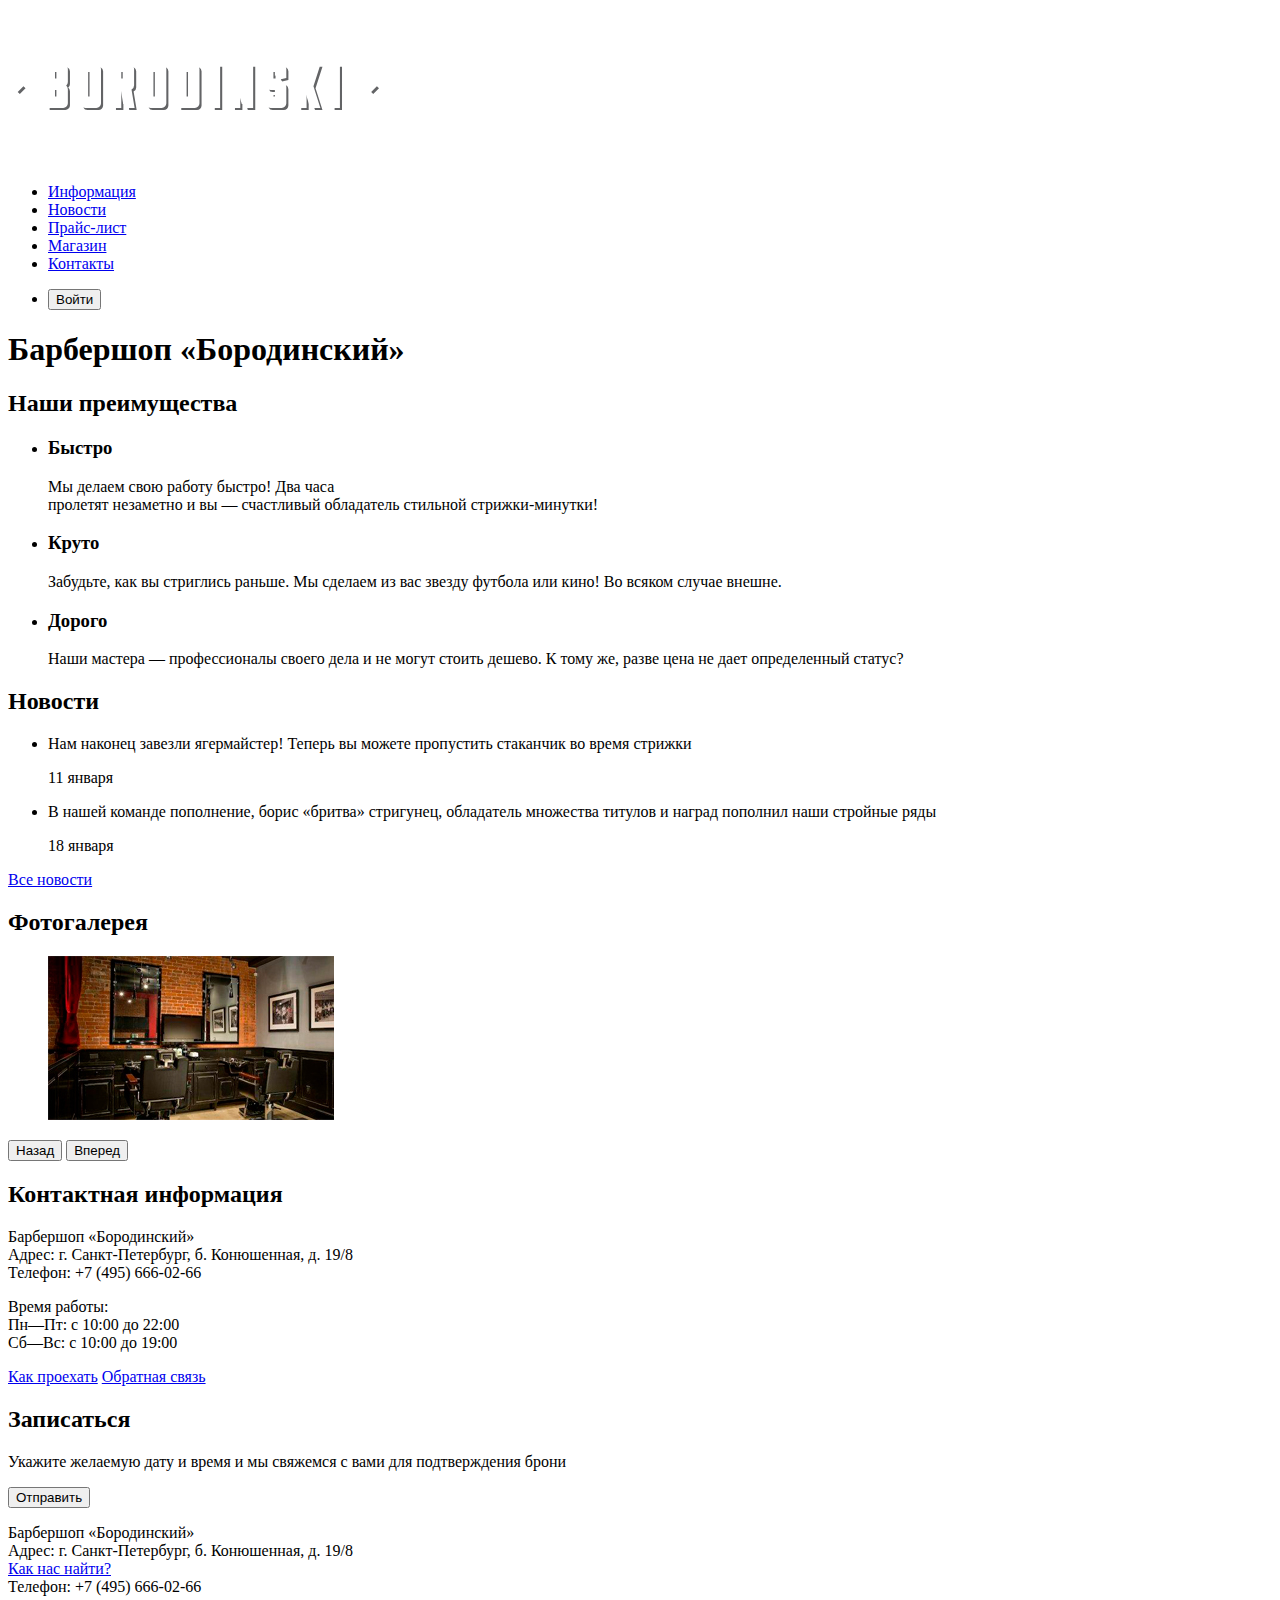
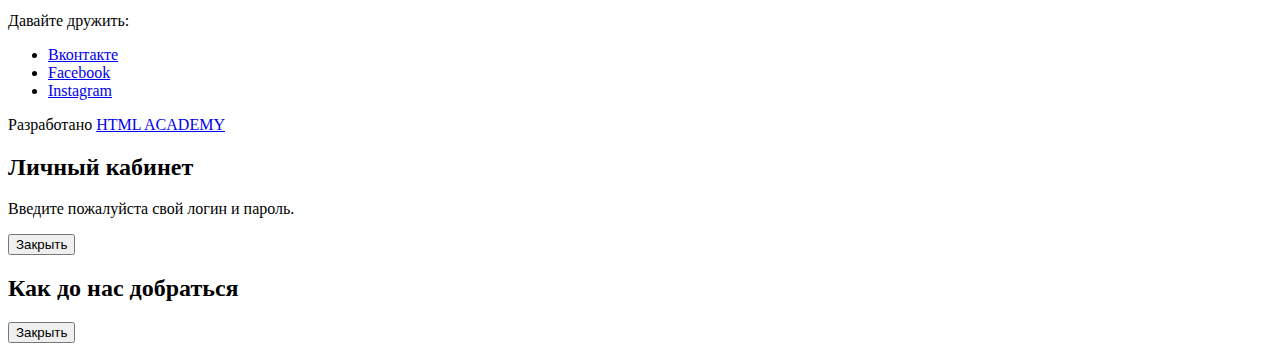
==== index.html @ f58c997e "study_1" ====
<!DOCTYPE html>
<html lang="ru">
  <head>
    <meta charset="utf-8">
    <title>Барбершоп «Бородинский»</title>
  </head>
  <body>

		<header class="main-header">
			<a>
				<img src="img/index-logo.svg" width="371" height="155" alt="Барбершоп «Бородинский»">
			</a>
			
			<nav class="main-navigation">

				<ul class="site-navigation">
					<li><a href="info.html">Информация</a></li>
					<li><a href="news.html">Новости</a></li>
					<li><a href="price.html">Прайс-лист</a></li>
					<li><a href="catalog.html">Магазин</a></li>
					<li><a href="contacts.html">Контакты</a></li>
				</ul>

				<ul class="user-menu">
					<li>
						<button type="button">Войти</button>
					</li>
				</ul>

			</nav>
		</header>

		<main class="container">

			<h1 class="visually-hidden">Барбершоп «Бородинский»</h1>

			<section class="features">

				<h2 class="visually-hidden">Наши преимущества</h2>
				<ul class="features-list">
					<li class="feature-item">
						<h3>Быстро</h3>
						<p>Мы делаем свою работу быстро! Два часа<br>
						пролетят незаметно и вы — счастливый обладатель стильной стрижки-минутки!</p>
					</li>
					<li class="feature-item">
						<h3 class="item-title">Круто</h3>
						<p>Забудьте, как вы стриглись раньше. Мы сделаем из вас звезду футбола или кино! Во всяком случае внешне.</p>
					</li>
					<li class="feature-item">
						<h3>Дорого</h3>
						<p>Наши мастера — профессионалы своего дела и не могут стоить дешево. К тому же, разве цена не дает определенный статус?</p>
					</li>
				</ul>

			</section>

			<section>

				<h2 class="section-title">Новости</h2>
				<ul class="news">
					<li>
						<p>Нам наконец завезли ягермайстер! Теперь вы можете пропустить стаканчик во время стрижки</p>
						<time datetime="2019-01-11">11 января</time>
					</li>
					<li>
						<p>В нашей команде пополнение, борис «бритва» стригунец, обладaтель множества титулов и наград пополнил наши стройные ряды</p>
						<time datetime="2019-01-18">18 января</time>
					</li>
				</ul>
				<a href="news.html">Все новости</a>

			</section>

			<section>

				<h2 class="section-title">Фотогалерея</h2>

				<figure class="gallery-frame">
					<a href="#"><img src="img/image-1.jpg" width="286" height="164" alt="Фото_1"></a>
				</figure>

				<button type="button">Назад</button>
				<button type="button">Вперед</button>

			</section>

			<section>
				
				<h2 class="section-title">Контактная информация</h2>

				<p class="address">
					Барбершоп «Бородинский»<br>
					Адрес: г. Санкт-Петербург, б. Конюшенная, д. 19/8<br>
					Телефон: +7 (495) 666-02-66
				</p>
				<p class="schedule">
					Время работы:<br>
					Пн—Пт: с 10:00 до 22:00<br>
					Сб—Вс: с 10:00 до 19:00
				</p>
				<a href="map.html">Как проехать</a>
				<a href="contacts.html">Обратная связь</a>

			</section>

			<section>
				
				<h2 class="section-title">Записаться</h2>
				<p>Укажите желаемую дату и время и мы свяжемся с вами для подтверждения брони</p>
				<!--Здесь будет форма-->
				<button type="submit">Отправить</button>

			</section>

		</main>

		<footer class="main-footer">
			
			<p class="footer-address">
				Барбершоп «Бородинский»<br>
				Адрес: г. Санкт-Петербург, б. Конюшенная, д. 19/8<br>
				<a href="contacts.html">Как нас найти?</a><br>
				Телефон: +7 (495) 666-02-66
			</p>

			<div class="social-links">
				<p>Давайте дружить:</p>
				<ul class="social-links">
					<li><a href="http://vk.com" class="social-icon-vk">Вконтакте</a></li>
					<li><a href="http://facebook.com" class="social-icon-fb">Facebook</a></li>
					<li><a href="http://instagram.com" class="social-icon-inst">Instagram</a></li>
				</ul>
			</div>

			<p>
				Разработано
				<a href="http://htmlacademy.ru">HTML ACADEMY</a>
			</p>

		</footer>
  
  		<section class="login-form">
  			<h2>Личный кабинет</h2>
  			<p>Введите пожалуйста свой логин и пароль.</p>
  			<!--Здесь будет форма-->
  			<button type="button" class="popup-close">Закрыть</button>
  		</section>

  		<section class="popup-map">
  			<h2>Как до нас добраться</h2>
  			<button type="button" class="popup-close">Закрыть</button>
  		</section>

  </body>
</html>
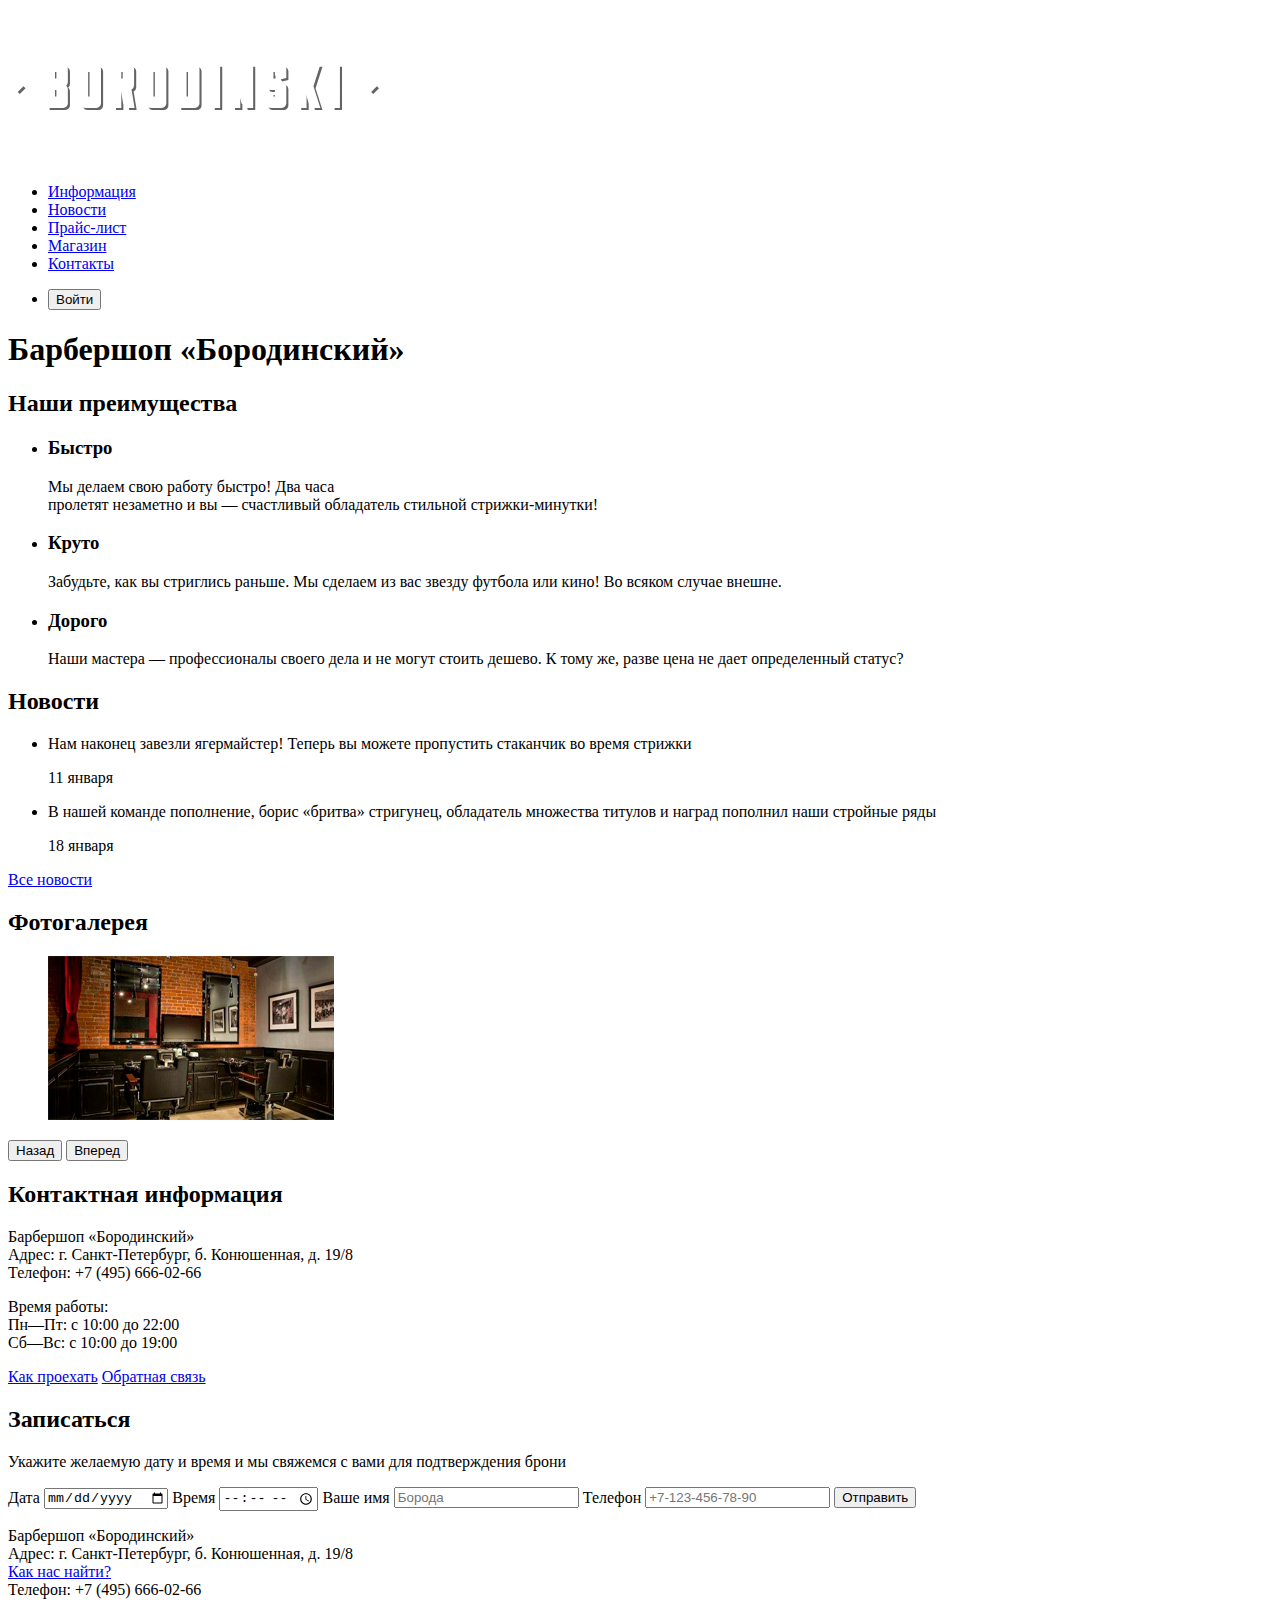
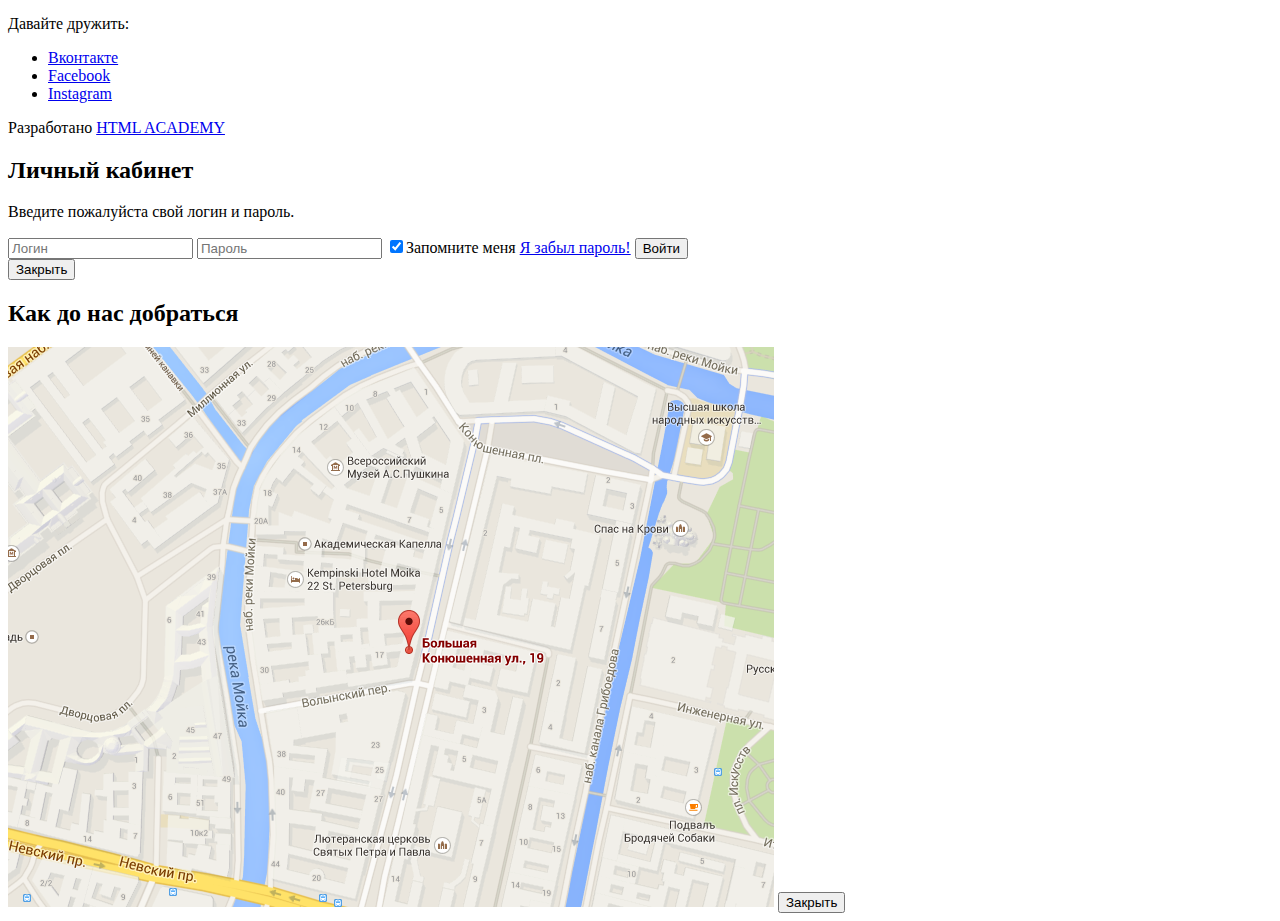
==== commit fb705f78: "next" ====
--- a/index.html
+++ b/index.html
@@ -55,7 +55,7 @@
 
 			</section>
 
-			<section>
+			<section class="idex-section">
 
 				<h2 class="section-title">Новости</h2>
 				<ul class="news">
@@ -72,7 +72,7 @@
 
 			</section>
 
-			<section>
+			<section class="idex-section">
 
 				<h2 class="section-title">Фотогалерея</h2>
 
@@ -85,7 +85,7 @@
 
 			</section>
 
-			<section>
+			<section class="idex-section">
 				
 				<h2 class="section-title">Контактная информация</h2>
 
@@ -104,13 +104,22 @@
 
 			</section>
 
-			<section>
+			<section class="idex-section">
 				
 				<h2 class="section-title">Записаться</h2>
 				<p>Укажите желаемую дату и время и мы свяжемся с вами для подтверждения брони</p>
-				<!--Здесь будет форма-->
-				<button type="submit">Отправить</button>
-
+				<form class="registration-form" action="post">
+                    <label for="date">Дата</label>
+                    <input type="date" name="date" id="date" placeholder="08.10.2017">
+                    <label for="time">Время</label>
+                    <input type="time" name="time" id="time" placeholder="10:00">
+                    <label for="first-Name">Ваше имя</label>
+                    <input type="text" name="first-Name" id="first-Name" placeholder="Борода">
+                    <label for="telephone">Телефон</label>
+                    <input type="telephone" name="telephone" id="telephone" placeholder="+7-123-456-78-90">
+                    <button type="submit">Отправить</button>
+                </form>
+				
 			</section>
 
 		</main>
@@ -143,12 +152,21 @@
   		<section class="login-form">
   			<h2>Личный кабинет</h2>
   			<p>Введите пожалуйста свой логин и пароль.</p>
-  			<!--Здесь будет форма-->
-  			<button type="button" class="popup-close">Закрыть</button>
+  			<form action="post" class="accaunt-login">
+                <input type="text" name="login" placeholder="Логин" required>
+                <input type="password" name="password" placeholder="Пароль" required>
+                <label><input type="checkbox" name="remember" checked>Запомните меня</label>
+                <a href="#">Я забыл пароль!</a>
+                <button type="submit">Войти</button>
+  			
+            </form>
+
+            <button type="button" class="popup-close">Закрыть</button>
   		</section>
 
   		<section class="popup-map">
   			<h2>Как до нас добраться</h2>
+            <img src="img/map.png" width="766" height="560" alt="Схема проезда">
   			<button type="button" class="popup-close">Закрыть</button>
   		</section>
 
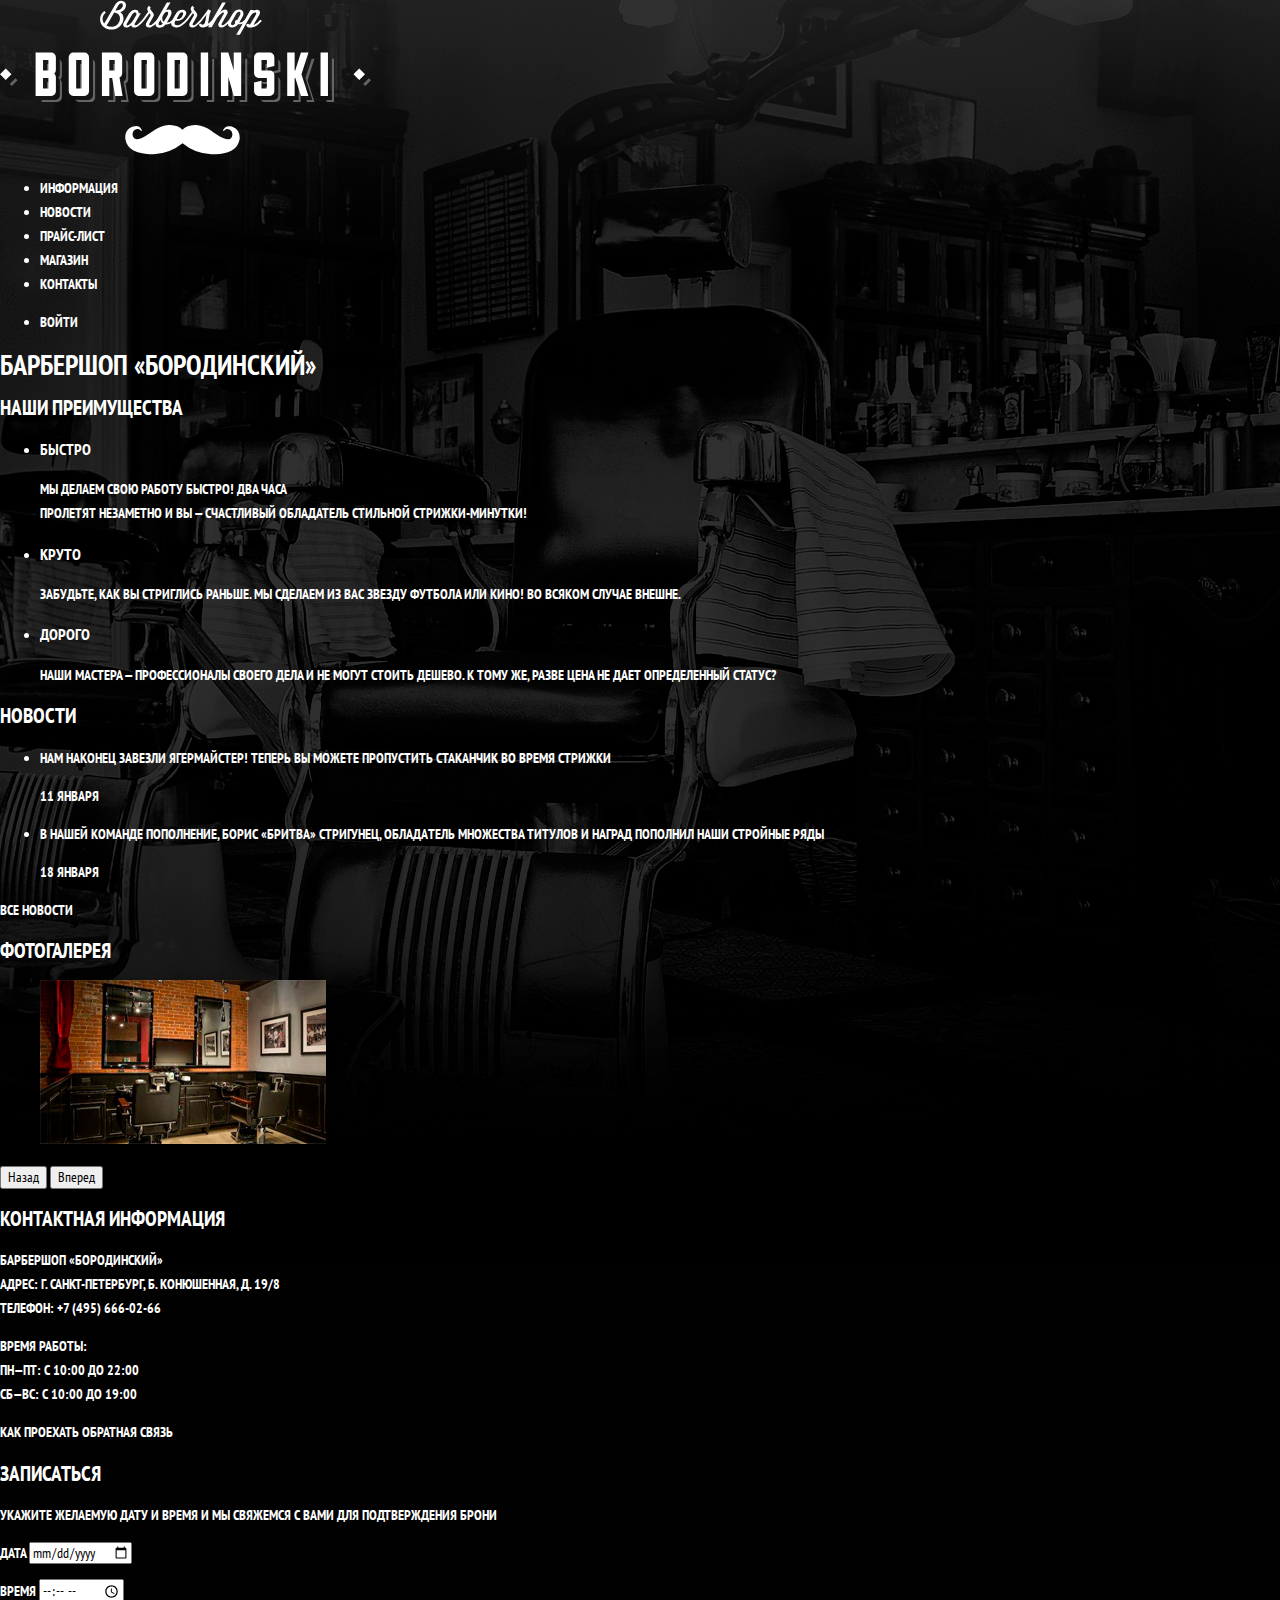
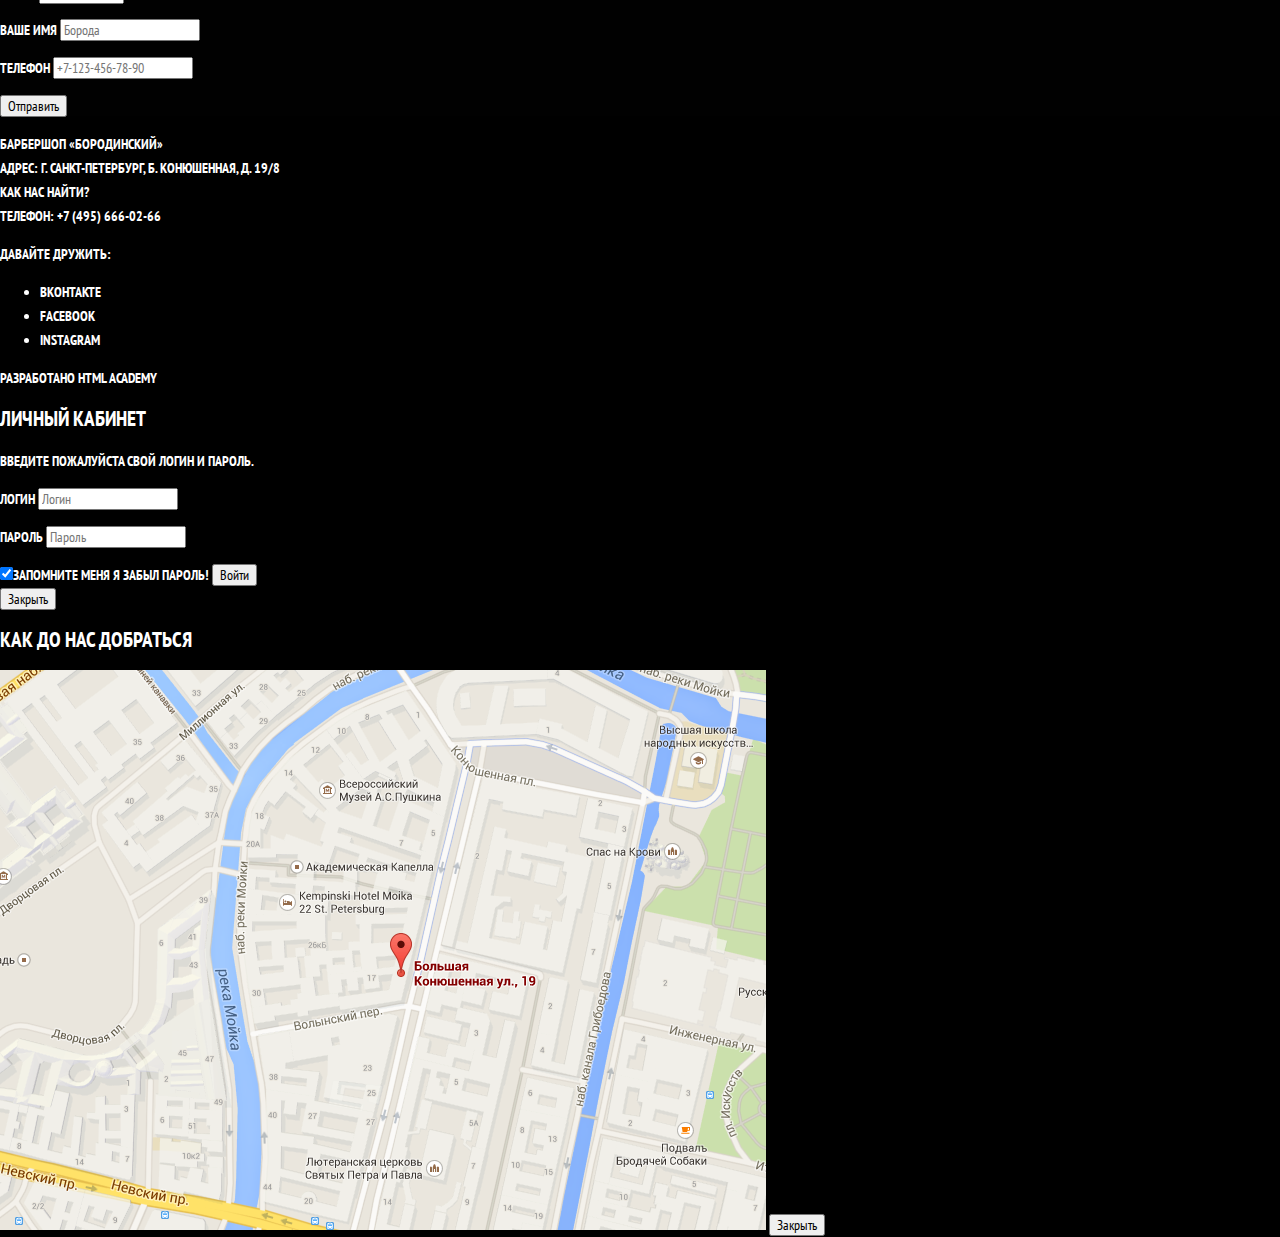
==== commit c804c691: "next step" ====
--- a/index.html
+++ b/index.html
@@ -3,6 +3,9 @@
   <head>
     <meta charset="utf-8">
     <title>Барбершоп «Бородинский»</title>
+    <link href="https://fonts.googleapis.com/css?family=PT+Sans+Narrow:400,700&display=swap&subset=cyrillic" rel="stylesheet">
+    <link href="css/normalize.css" rel="stylesheet">
+    <link href="css/style.css" rel="stylesheet">
   </head>
   <body>
 
@@ -23,7 +26,7 @@
 
 				<ul class="user-menu">
 					<li>
-						<button type="button">Войти</button>
+						<a href="login.html">Войти</a>
 					</li>
 				</ul>
 
@@ -108,15 +111,23 @@
 				
 				<h2 class="section-title">Записаться</h2>
 				<p>Укажите желаемую дату и время и мы свяжемся с вами для подтверждения брони</p>
-				<form class="registration-form" action="post">
-                    <label for="date">Дата</label>
-                    <input type="date" name="date" id="date" placeholder="08.10.2017">
-                    <label for="time">Время</label>
-                    <input type="time" name="time" id="time" placeholder="10:00">
-                    <label for="first-Name">Ваше имя</label>
-                    <input type="text" name="first-Name" id="first-Name" placeholder="Борода">
-                    <label for="telephone">Телефон</label>
-                    <input type="telephone" name="telephone" id="telephone" placeholder="+7-123-456-78-90">
+				<form action="https://echo.htmlacademy.ru" class="registration-form" method="post">
+                    <p>
+                        <label for="date">Дата</label>
+                        <input type="date" name="date" id="date" placeholder="08.10.2017">
+                    </p>
+                    <p>
+                        <label for="time">Время</label>
+                        <input type="time" name="time" id="time" placeholder="10:00">
+                    </p>
+                    <p>
+                        <label for="first-Name">Ваше имя</label>
+                        <input type="text" name="first-Name" id="first-Name" placeholder="Борода">
+                    </p>
+                    <p>
+                        <label for="telephone">Телефон</label>
+                        <input type="telephone" name="telephone" id="telephone" placeholder="+7-123-456-78-90">
+                    </p>
                     <button type="submit">Отправить</button>
                 </form>
 				
@@ -152,10 +163,17 @@
   		<section class="login-form">
   			<h2>Личный кабинет</h2>
   			<p>Введите пожалуйста свой логин и пароль.</p>
-  			<form action="post" class="accaunt-login">
-                <input type="text" name="login" placeholder="Логин" required>
-                <input type="password" name="password" placeholder="Пароль" required>
-                <label><input type="checkbox" name="remember" checked>Запомните меня</label>
+  			<form action="https://echo.htmlacademy.ru" method="post" class="accaunt-login">
+                <p>
+                    <label for="user-login">Логин</label>
+                    <input type="text" id="user-login" name="user-login" placeholder="Логин" required>
+                </p>
+                <p>
+                    <label for="user-password">Пароль</label>
+                    <input type="password" id="user-password" name="user-password" placeholder="Пароль" required>
+                </p>
+                    <label><input type="checkbox" name="remember" checked>Запомните меня</label>
+
                 <a href="#">Я забыл пароль!</a>
                 <button type="submit">Войти</button>
   			
@@ -166,7 +184,7 @@
 
   		<section class="popup-map">
   			<h2>Как до нас добраться</h2>
-            <img src="img/map.png" width="766" height="560" alt="Схема проезда">
+            <img src="img/map.png" width="766" height="560" alt="Офис компании по адресу ул. Большая Конюшенная 19/8, Санкт-Петербург">
   			<button type="button" class="popup-close">Закрыть</button>
   		</section>
 
--- a/css/style.css
+++ b/css/style.css
@@ -0,0 +1,20 @@
+body {
+	font-family: "PT Sans Narrow", sans-serif;
+	font-size: 14px;
+	line-height: 24px;
+	font-weight: bold;
+	color: #ffffff;
+	text-transform: uppercase;
+	
+	background-color: #000000;
+	background-image: url("../img/background.jpg");
+	background-position: top center;
+	background-repeat: no-repeat;
+}
+
+a {
+	color: #ffffff;
+	text-decoration: none;
+}
+
+ul
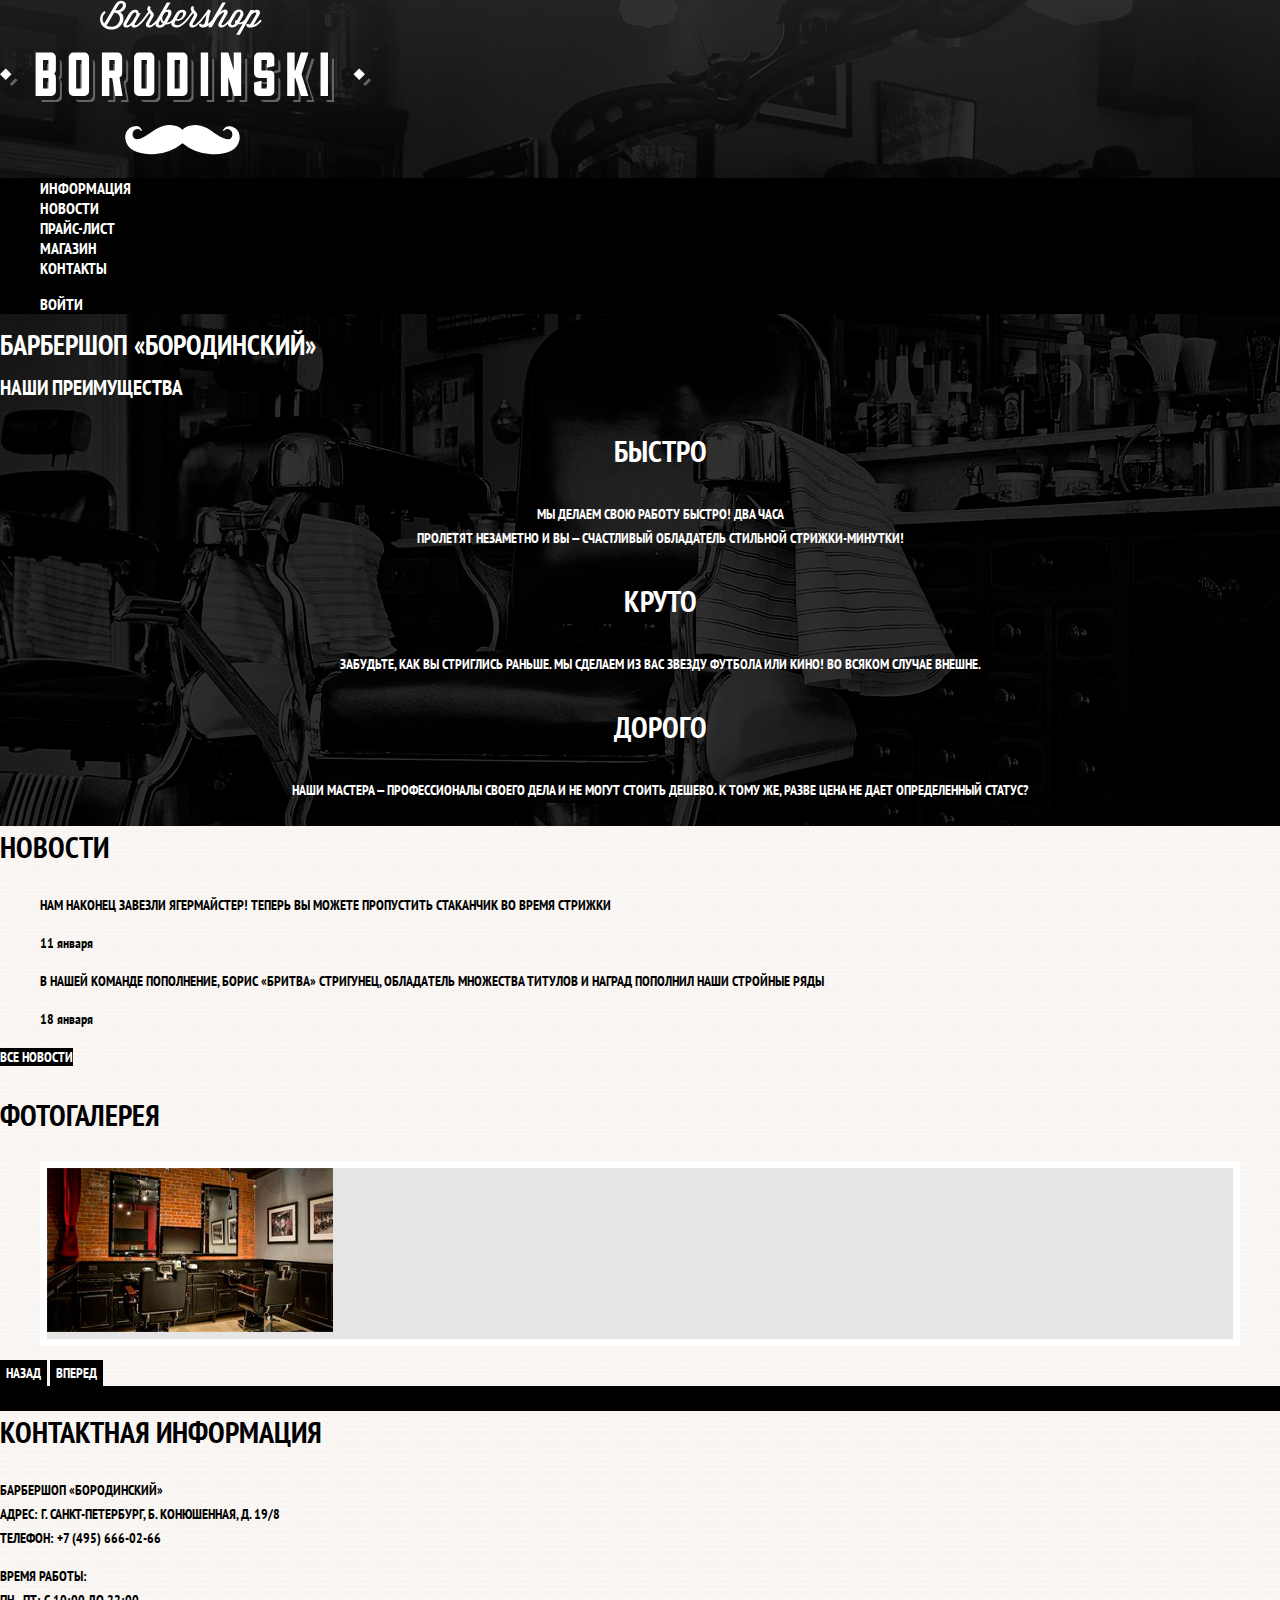
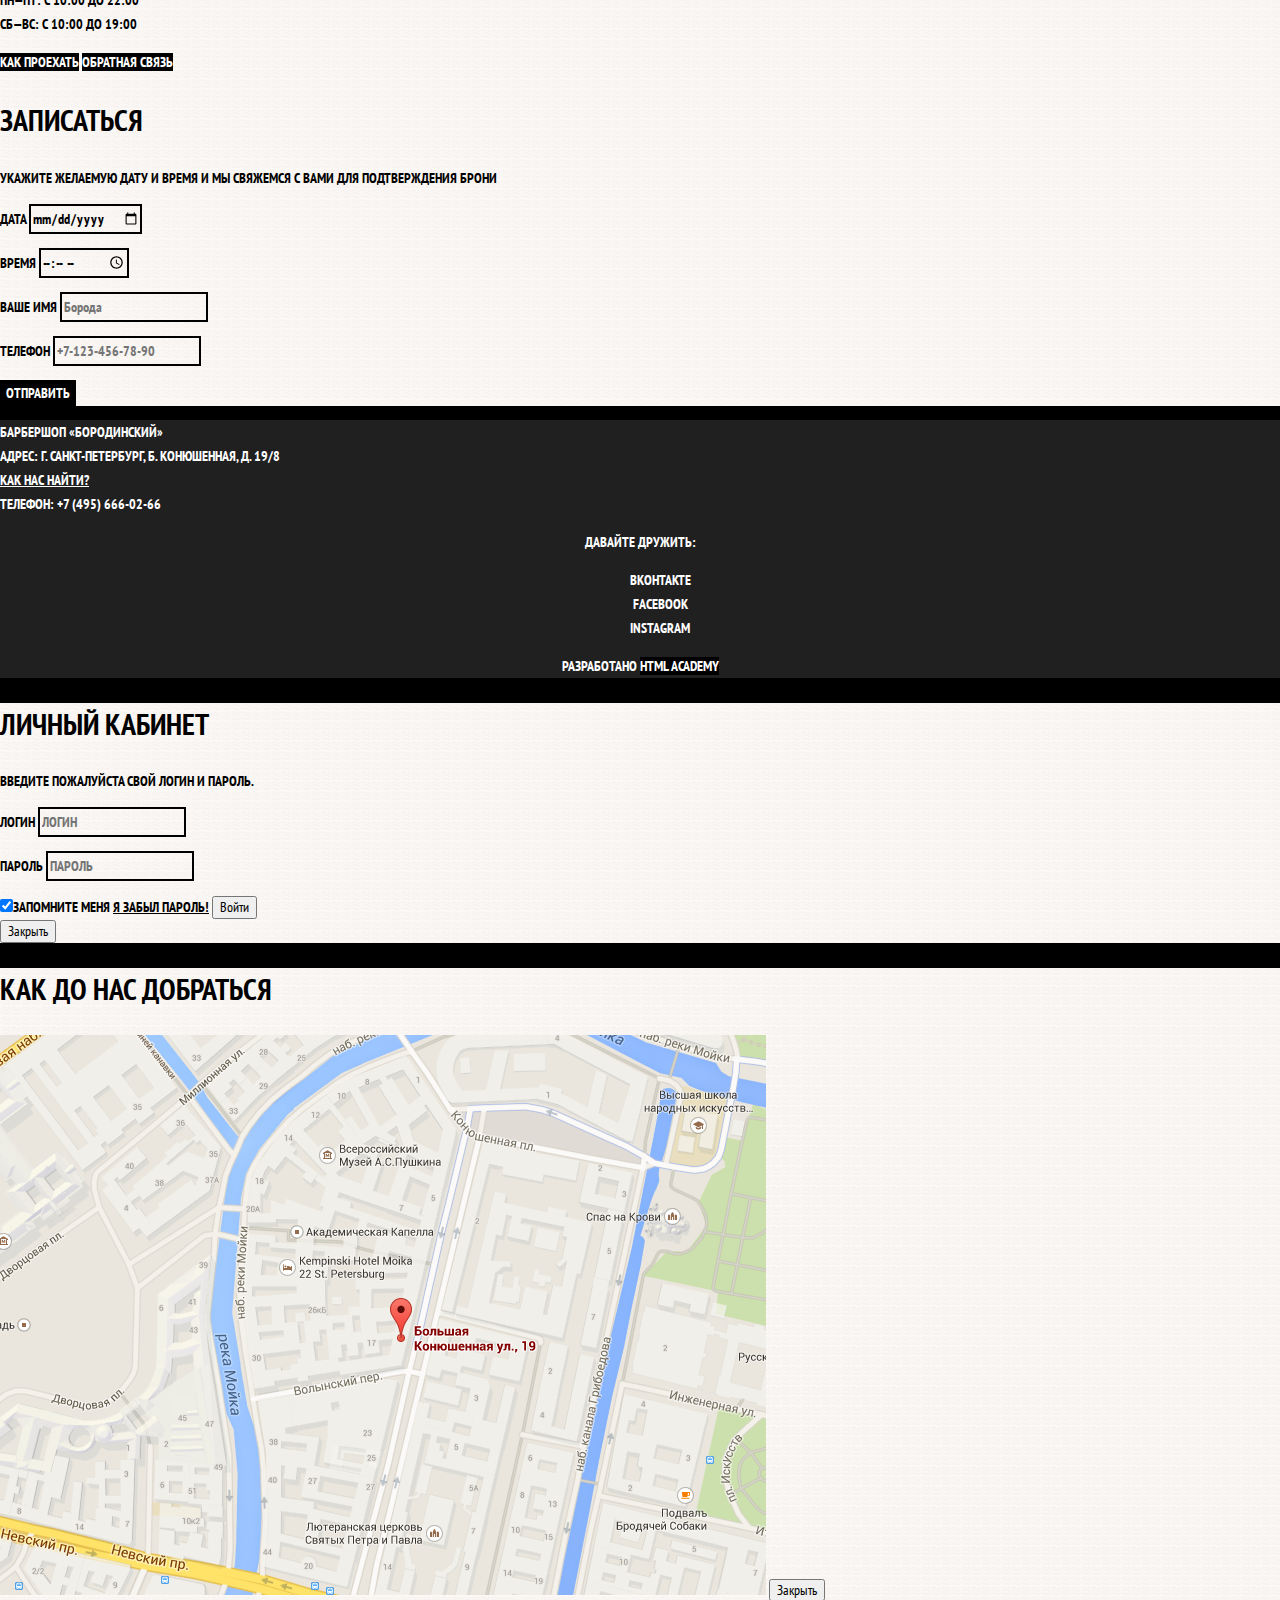
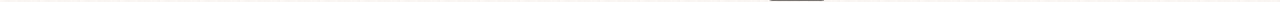
==== commit 6c70001b: "process" ====
--- a/index.html
+++ b/index.html
@@ -1,44 +1,37 @@
 <!DOCTYPE html>
 <html lang="ru">
   <head>
-    <meta charset="utf-8">
-    <title>Барбершоп «Бородинский»</title>
-    <link href="https://fonts.googleapis.com/css?family=PT+Sans+Narrow:400,700&display=swap&subset=cyrillic" rel="stylesheet">
-    <link href="css/normalize.css" rel="stylesheet">
-    <link href="css/style.css" rel="stylesheet">
+	<meta charset="utf-8">
+	<title>Барбершоп «Бородинский»</title>
+	<link href="https://fonts.googleapis.com/css?family=PT+Sans+Narrow:400,700&display=swap&subset=cyrillic" rel="stylesheet">
+	<link href="css/normalize.css" rel="stylesheet">
+	<link href="css/style.css" rel="stylesheet">
   </head>
   <body>
 
 		<header class="main-header">
-			<a>
-				<img src="img/index-logo.svg" width="371" height="155" alt="Барбершоп «Бородинский»">
-			</a>
-			
-			<nav class="main-navigation">
-
-				<ul class="site-navigation">
-					<li><a href="info.html">Информация</a></li>
-					<li><a href="news.html">Новости</a></li>
-					<li><a href="price.html">Прайс-лист</a></li>
-					<li><a href="catalog.html">Магазин</a></li>
-					<li><a href="contacts.html">Контакты</a></li>
-				</ul>
-
-				<ul class="user-menu">
-					<li>
-						<a href="login.html">Войти</a>
-					</li>
-				</ul>
-
-			</nav>
+				<a>
+					<img src="img/index-logo.svg" width="371" height="155" alt="Барбершоп «Бородинский»">
+				</a>
+				<nav class="main-navigation">
+					<ul class="site-navigation">
+						<li><a href="info.html">Информация</a></li>
+						<li><a href="news.html">Новости</a></li>
+						<li><a href="price.html">Прайс-лист</a></li>
+						<li><a href="catalog.html">Магазин</a></li>
+						<li><a href="contacts.html">Контакты</a></li>
+					</ul>
+					<ul class="user-navigation">
+						<li>
+							<a href="login.html">Войти</a>
+						</li>
+					</ul>
 		</header>
 
 		<main class="container">
-
 			<h1 class="visually-hidden">Барбершоп «Бородинский»</h1>
 
 			<section class="features">
-
 				<h2 class="visually-hidden">Наши преимущества</h2>
 				<ul class="features-list">
 					<li class="feature-item">
@@ -55,138 +48,124 @@
 						<p>Наши мастера — профессионалы своего дела и не могут стоить дешево. К тому же, разве цена не дает определенный статус?</p>
 					</li>
 				</ul>
-
 			</section>
 
-			<section class="idex-section">
+			<div class="index-columns">
+				<section class="news">
+					<h2 class="section-title">Новости</h2>
+					<ul class="news-list">
+						<li>
+							<p>Нам наконец завезли ягермайстер! Теперь вы можете пропустить стаканчик во время стрижки</p>
+							<time datetime="2019-01-11">11 января</time>
+						</li>
+						<li>
+							<p>В нашей команде пополнение, борис «бритва» стригунец, обладaтель множества титулов и наград пополнил наши стройные ряды</p>
+							<time datetime="2019-01-18">18 января</time>
+						</li>
+					</ul>
+					<a href="news.html" class="button">Все новости</a>
+				</section>
 
-				<h2 class="section-title">Новости</h2>
-				<ul class="news">
-					<li>
-						<p>Нам наконец завезли ягермайстер! Теперь вы можете пропустить стаканчик во время стрижки</p>
-						<time datetime="2019-01-11">11 января</time>
-					</li>
-					<li>
-						<p>В нашей команде пополнение, борис «бритва» стригунец, обладaтель множества титулов и наград пополнил наши стройные ряды</p>
-						<time datetime="2019-01-18">18 января</time>
-					</li>
-				</ul>
-				<a href="news.html">Все новости</a>
+				<section class="gallery">
+					<h2 class="section-title">Фотогалерея</h2>
+					<figure class="gallery-content">
+						<a href="#"><img src="img/image-1.jpg" width="286" height="164" alt="Фото_1"></a>
+					</figure>
+					<button type="button" class="button">Назад</button>
+					<button type="button" class="button">Вперед</button>
+				</section>
+			</div>
+			
+			<div class="index-columns">
+				<section class="contacts">
+					<h2 class="section-title">Контактная информация</h2>
+					<p class="address">
+						Барбершоп «Бородинский»<br>
+						Адрес: г. Санкт-Петербург, б. Конюшенная, д. 19/8<br>
+						Телефон: +7 (495) 666-02-66
+					</p>
+					<p class="schedule">
+						Время работы:<br>
+						Пн—Пт: с 10:00 до 22:00<br>
+						Сб—Вс: с 10:00 до 19:00
+					</p>
+					<a href="map.html" class="button">Как проехать</a>
+					<a href="contacts.html" class="button">Обратная связь</a>
+				</section>
 
-			</section>
-
-			<section class="idex-section">
-
-				<h2 class="section-title">Фотогалерея</h2>
-
-				<figure class="gallery-frame">
-					<a href="#"><img src="img/image-1.jpg" width="286" height="164" alt="Фото_1"></a>
-				</figure>
-
-				<button type="button">Назад</button>
-				<button type="button">Вперед</button>
-
-			</section>
-
-			<section class="idex-section">
-				
-				<h2 class="section-title">Контактная информация</h2>
-
-				<p class="address">
-					Барбершоп «Бородинский»<br>
-					Адрес: г. Санкт-Петербург, б. Конюшенная, д. 19/8<br>
-					Телефон: +7 (495) 666-02-66
-				</p>
-				<p class="schedule">
-					Время работы:<br>
-					Пн—Пт: с 10:00 до 22:00<br>
-					Сб—Вс: с 10:00 до 19:00
-				</p>
-				<a href="map.html">Как проехать</a>
-				<a href="contacts.html">Обратная связь</a>
-
-			</section>
-
-			<section class="idex-section">
-				
-				<h2 class="section-title">Записаться</h2>
-				<p>Укажите желаемую дату и время и мы свяжемся с вами для подтверждения брони</p>
-				<form action="https://echo.htmlacademy.ru" class="registration-form" method="post">
-                    <p>
-                        <label for="date">Дата</label>
-                        <input type="date" name="date" id="date" placeholder="08.10.2017">
-                    </p>
-                    <p>
-                        <label for="time">Время</label>
-                        <input type="time" name="time" id="time" placeholder="10:00">
-                    </p>
-                    <p>
-                        <label for="first-Name">Ваше имя</label>
-                        <input type="text" name="first-Name" id="first-Name" placeholder="Борода">
-                    </p>
-                    <p>
-                        <label for="telephone">Телефон</label>
-                        <input type="telephone" name="telephone" id="telephone" placeholder="+7-123-456-78-90">
-                    </p>
-                    <button type="submit">Отправить</button>
-                </form>
-				
-			</section>
-
+				<section class="appointment">				
+					<h2 class="section-title">Записаться</h2>
+					<p>Укажите желаемую дату и время и мы свяжемся с вами для подтверждения брони</p>
+					<form action="https://echo.htmlacademy.ru" class="registration-form" method="post">
+						<p>
+							<label for="date">Дата</label>
+							<input type="date" name="date" id="date" placeholder="08.10.2017">
+						</p>
+						<p>
+							<label for="time">Время</label>
+							<input type="time" name="time" id="time" placeholder="10:00">
+						</p>
+						<p>
+							<label for="first-Name">Ваше имя</label>
+							<input type="text" name="first-Name" id="first-Name" placeholder="Борода">
+						</p>
+						<p>
+							<label for="telephone">Телефон</label>
+							<input type="telephone" name="telephone" id="telephone" placeholder="+7-123-456-78-90">
+						</p>
+						<button type="submit" class="button">Отправить</button>
+					</form>	
+				</section>
+			</div>
 		</main>
 
 		<footer class="main-footer">
-			
 			<p class="footer-address">
 				Барбершоп «Бородинский»<br>
 				Адрес: г. Санкт-Петербург, б. Конюшенная, д. 19/8<br>
 				<a href="contacts.html">Как нас найти?</a><br>
 				Телефон: +7 (495) 666-02-66
 			</p>
-
-			<div class="social-links">
+			<div class="footer-social">
 				<p>Давайте дружить:</p>
 				<ul class="social-links">
-					<li><a href="http://vk.com" class="social-icon-vk">Вконтакте</a></li>
-					<li><a href="http://facebook.com" class="social-icon-fb">Facebook</a></li>
-					<li><a href="http://instagram.com" class="social-icon-inst">Instagram</a></li>
+					<li><a href="http://vk.com" class="social-button vk">Вконтакте</a></li>
+					<li><a href="http://facebook.com" class="social-button fb">Facebook</a></li>
+					<li><a href="http://instagram.com" class="social-button inst">Instagram</a></li>
 				</ul>
 			</div>
 
-			<p>
+			<p class="footer-copyrite">
 				Разработано
-				<a href="http://htmlacademy.ru">HTML ACADEMY</a>
+				<a href="http://htmlacademy.ru" class="button">HTML ACADEMY</a>
 			</p>
-
 		</footer>
   
-  		<section class="login-form">
-  			<h2>Личный кабинет</h2>
-  			<p>Введите пожалуйста свой логин и пароль.</p>
-  			<form action="https://echo.htmlacademy.ru" method="post" class="accaunt-login">
-                <p>
-                    <label for="user-login">Логин</label>
-                    <input type="text" id="user-login" name="user-login" placeholder="Логин" required>
-                </p>
-                <p>
-                    <label for="user-password">Пароль</label>
-                    <input type="password" id="user-password" name="user-password" placeholder="Пароль" required>
-                </p>
-                    <label><input type="checkbox" name="remember" checked>Запомните меня</label>
+		<section class="modal login-form">
+			<h2>Личный кабинет</h2>
+			<p>Введите пожалуйста свой логин и пароль.</p>
+			<form action="https://echo.htmlacademy.ru" method="post" class="accaunt-login">
+				<p>
+					<label for="user-login">Логин</label>
+					<input type="text" id="user-login" name="user-login" placeholder="Логин" required>
+				</p>
+				<p>
+					<label for="user-password">Пароль</label>
+					<input type="password" id="user-password" name="user-password" placeholder="Пароль" required>
+				</p>
+					<label class="login-checkbox"><input type="checkbox" name="remember" checked>Запомните меня</label>
 
-                <a href="#">Я забыл пароль!</a>
-                <button type="submit">Войти</button>
-  			
-            </form>
+				<a href="#" class="restore">Я забыл пароль!</a>
+				<button type="submit">Войти</button>
+			</form>
+			<button type="button" class="popup-close">Закрыть</button>
+		</section>
 
-            <button type="button" class="popup-close">Закрыть</button>
-  		</section>
-
-  		<section class="popup-map">
-  			<h2>Как до нас добраться</h2>
-            <img src="img/map.png" width="766" height="560" alt="Офис компании по адресу ул. Большая Конюшенная 19/8, Санкт-Петербург">
-  			<button type="button" class="popup-close">Закрыть</button>
-  		</section>
+		<section class="modal popup-map">
+			<h2>Как до нас добраться</h2>
+			<img src="img/map.png" width="766" height="560" alt="Офис компании по адресу ул. Большая Конюшенная 19/8, Санкт-Петербург">
+			<button type="button" class="popup-close">Закрыть</button>
+		</section>
 
   </body>
 </html>
--- a/css/style.css
+++ b/css/style.css
@@ -1,5 +1,5 @@
 body {
-	font-family: "PT Sans Narrow", sans-serif;
+	font-family: "PT Sans Narrow", Arial, sans-serif;
 	font-size: 14px;
 	line-height: 24px;
 	font-weight: bold;
@@ -12,9 +12,287 @@
 	background-repeat: no-repeat;
 }
 
+.inner-page{
+	color: #000000;
+
+	background-color: #f8f5f2;
+	background-image: url("../img/index-columns-bg.jpg");
+	background-position: 0 0;
+	background-repeat: repeat;
+}
+
 a {
 	color: #ffffff;
 	text-decoration: none;
 }
 
-ul
+.button {
+	font: inherit;
+
+	text-align: center;
+	color: #ffffff;
+	text-align: middle;
+	text-transform: uppercase;
+
+	background-color: #000000;
+	border: none;
+}
+
+.button:hover,
+.button:focus,
+.button:active {
+	background-color: #663d15;
+}
+
+.main-navigation {
+	font-size: 16px;
+	line-height: 20px;
+	color: #ffffff;
+
+	background-color: #000000;
+}
+
+.site-navigation,
+.user-navigation {
+	list-style: none;
+}
+
+.site-navigation a,
+.user-navigation a {
+	color: #ffffff;
+}
+
+.site-navigation a:hover,
+.site-navigation a:focus,
+.user-navigation a:hover,
+.user-navigation a:focus {
+	background-color: #242424;
+}
+
+.features-list {
+	list-style: none;
+}
+
+.feature-item {
+	text-align: center;
+}
+
+.feature-item h3{
+	font-size: 30px;
+	line-height: 42px;
+}
+
+.index-columns {
+	color: #000000;
+
+	background-color: #f8f5f2;
+	background-image: url("../img/index-columns-bg.jpg");
+	background-position: 0 0;
+	background-repeat: repeat;
+}
+
+.index-columns h2 {
+	font-size: 30px;
+	line-height: 42px;
+}
+
+.news-list {
+	list-style: none;
+}
+
+.news-list time {
+	text-transform: none;
+}
+
+.gallery-content {
+	background-color: #e5e5e5;
+	border: 7px solid #ffffff;
+}
+
+.registration-form input {
+	font: inherit;
+
+	background-color: transparent;
+	border: 2px solid #000000;
+}
+
+.page-title {
+	font-size: 30px;
+	line-height: 42px;
+}
+
+.breadcrumbs {
+	list-style: none;
+}
+
+.breadcrumbs a {
+	color: #000000;
+}
+
+.breadcrumbs a:hover,
+.breadcrumbs a:focus {
+	text-decoration: underline;
+}
+
+.breadcrumbs-current {
+	color: #aba9a7;
+}
+
+.filters fieldset {
+	border: none;
+}
+
+.filters legend {
+	font-size: 24px;
+	line-height: 30px;
+}
+
+.filter-list {
+	list-style: none;
+	line-height: 18px;
+}
+
+.filter-input:hover + label,
+.filter-input:focus + label {
+	color: #663d15;
+}
+
+.filter-input:disabled + label {
+	color: #000000;
+	opacity: 0.5;
+}
+
+.products-list {
+	list-style: none;
+}
+
+.products-list-item {
+	color: #000000;
+
+	background-color: #ffffff;
+	box-shadow: 0 0 10px rgba(0, 0, 0, 0.1);
+}
+
+.products-list-item:hover {
+	box-shadow: 0 0 10px rgba(0, 0, 0, 0.2);
+}
+
+.products-list-item a {
+	color: #000000;
+	font-size: 14px;
+	line-height: 18px;
+}
+
+.product-category {
+	text-transform: none;
+}
+
+.product-price {
+	font-size: 14px;
+	line-height: 18x;
+	text-align: center;
+
+	background-color: #e5e5e5;
+}
+
+.products-list-item .button {
+	font-size: 14px;
+	line-height: 18px;
+}
+
+.registration-form input:focus {
+	border: 2px solid #663d15;
+}
+
+.pagination {
+	list-style: none;
+}
+
+.pagination a {
+	color: #ffffff;
+	background-color: #000000;
+}
+.main-footer {
+	color: #ffffff;
+
+	background-color: #202020;
+	border-image: url("../img/footer-bg.jpg");
+	background-position: 0 0;
+	background-repeat: repeat;
+}
+
+.footer-address a {
+	color: #ffffff;
+	text-decoration: underline;
+}
+
+.footer-address a:hover, 
+.footer-address a:focus {
+	text-decoration: none;
+}
+
+.footer-social {
+	text-align: center;
+}
+
+.footer-social ul {
+	list-style: none;
+}
+
+.social-button {
+	color: #ffffff;
+}
+
+.footer-copyrite {
+	text-align: center;
+}
+
+.footer-copyrite .button:hover,
+.footer-copyrite .button:focus {
+	color: #000000;
+
+	background-color: #ffffff;
+}
+
+.modal {
+	color: #000000;
+
+	background-color: #f8f3f0;
+	background-image: url("../img/index-columns-bg.jpg");
+	background-position: 0 0;
+	background-repeat: repeat;
+}
+
+.modal h2 {
+	font-size: 30px;
+	line-height: 42px;
+}
+
+.login-form input[type="text"],
+.login-form input[type="password"] {
+	font: inherit;
+	color: #000000;
+	text-transform: uppercase;
+
+	background-color: transparent;
+	border: 2px solid #000000;
+}
+
+.login-form input:focus {
+	border-color: #663d15;
+}
+
+.login-checkbox:hover,
+.login-checkbox:focus {
+	border-color: #663d15;
+}
+
+.restore {
+	color: #000000;
+	text-decoration: underline;
+}
+
+.restore:hover,
+.restore:focus {
+	text-decoration: none;
+}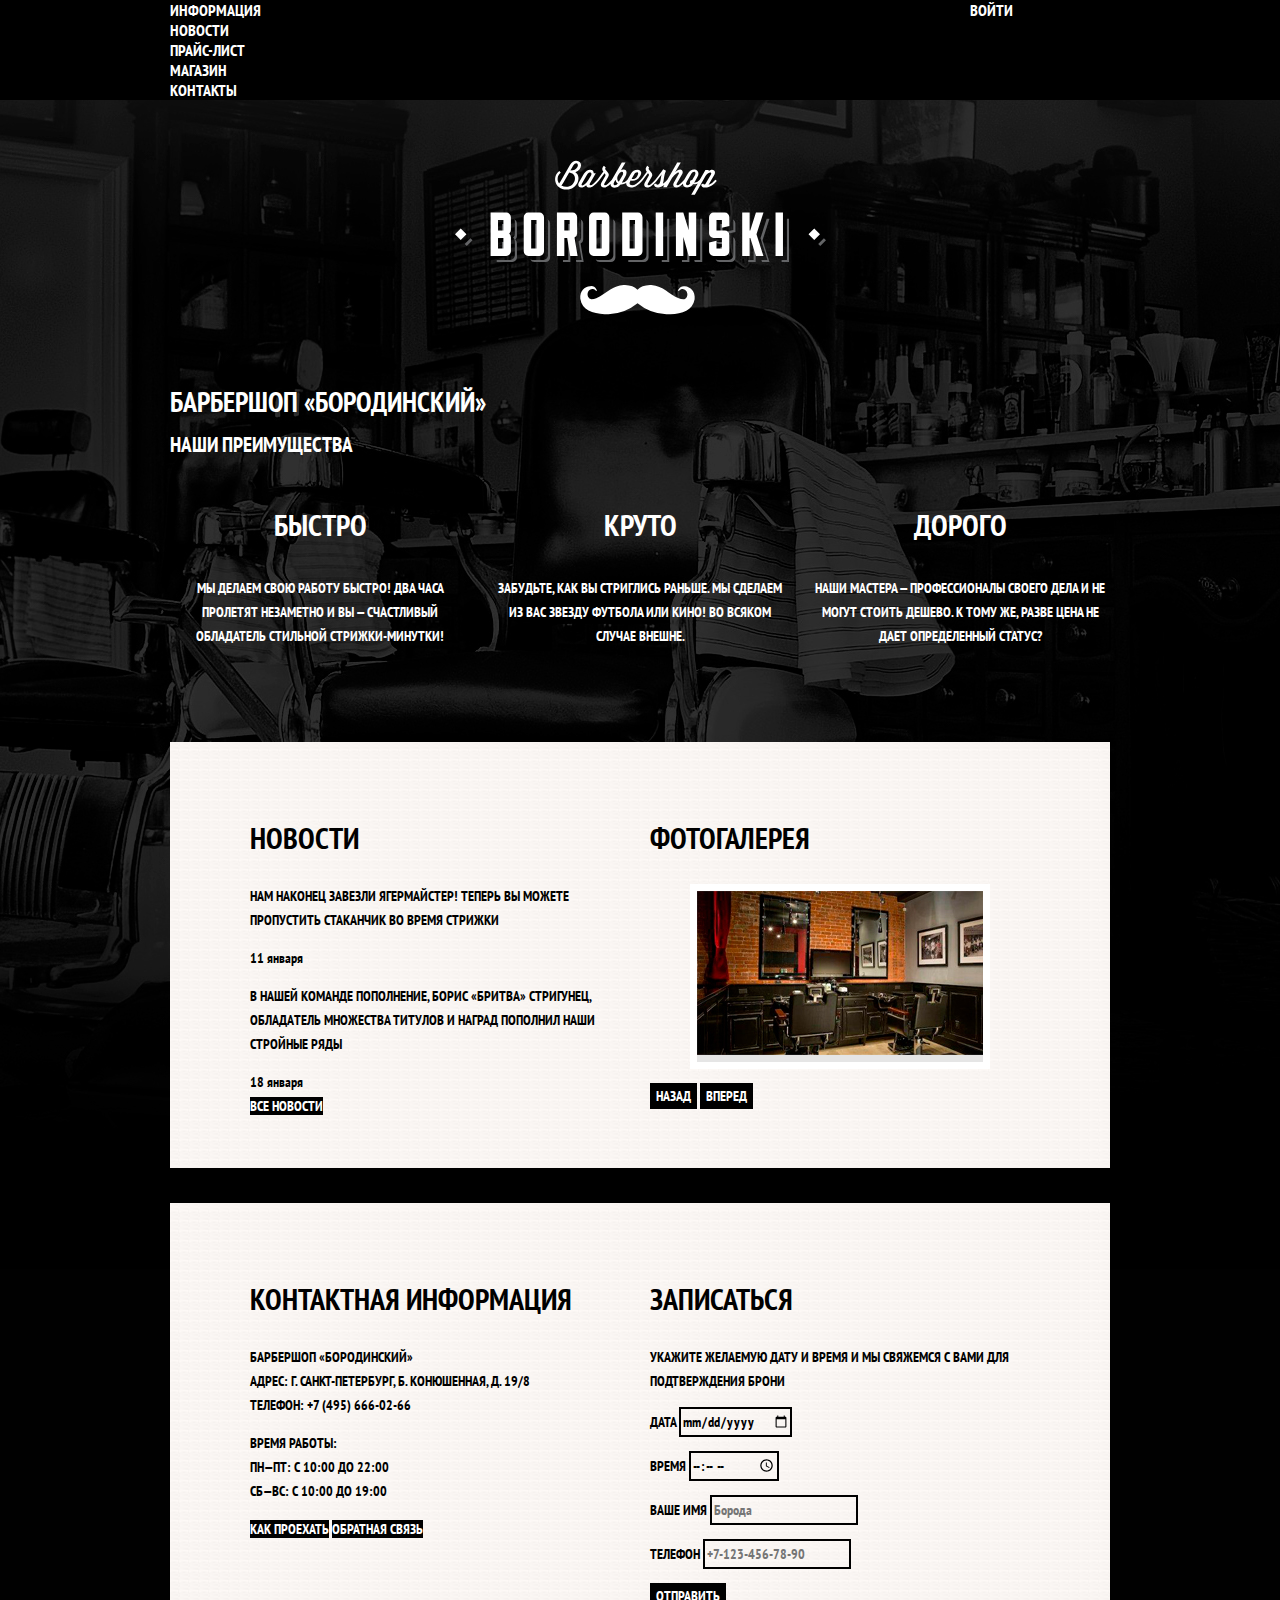
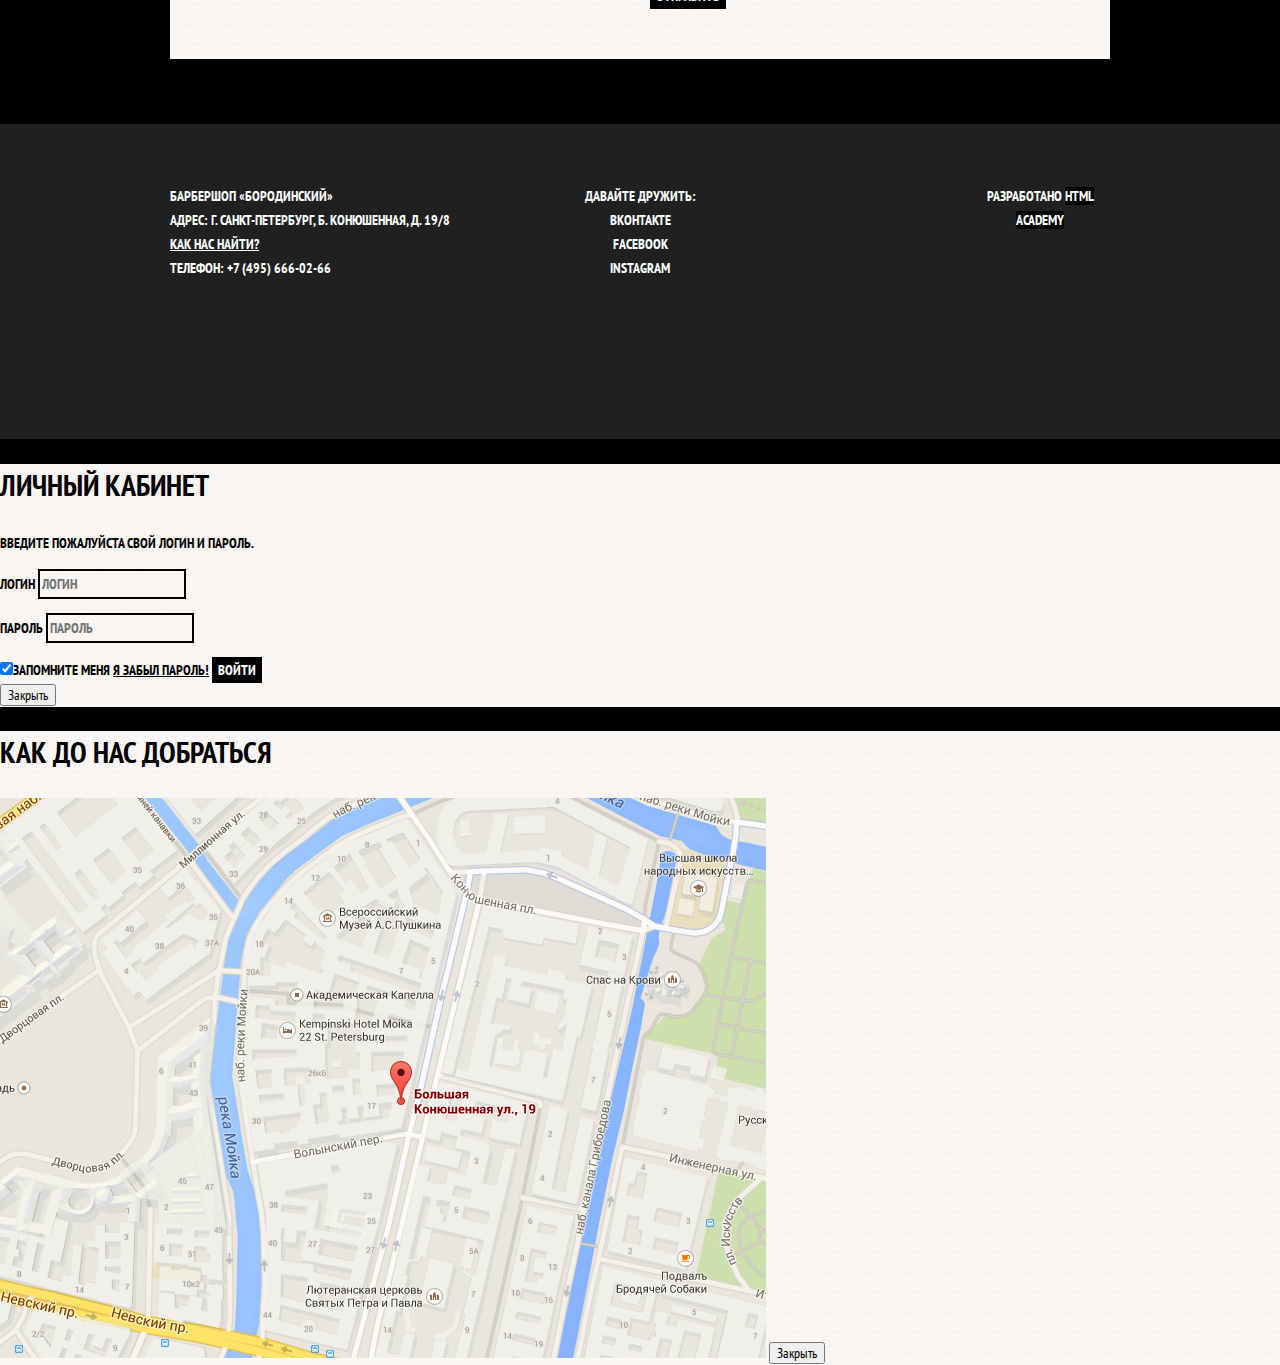
==== commit 08ace5ef: "flex" ====
--- a/index.html
+++ b/index.html
@@ -10,22 +10,27 @@
   <body>
 
 		<header class="main-header">
-				<a>
-					<img src="img/index-logo.svg" width="371" height="155" alt="Барбершоп «Бородинский»">
-				</a>
 				<nav class="main-navigation">
-					<ul class="site-navigation">
-						<li><a href="info.html">Информация</a></li>
-						<li><a href="news.html">Новости</a></li>
-						<li><a href="price.html">Прайс-лист</a></li>
-						<li><a href="catalog.html">Магазин</a></li>
-						<li><a href="contacts.html">Контакты</a></li>
-					</ul>
-					<ul class="user-navigation">
-						<li>
-							<a href="login.html">Войти</a>
-						</li>
-					</ul>
+					<a class="main-header-logo">
+						<img src="img/index-logo.svg" width="371" height="155" alt="Барбершоп «Бородинский»">
+					</a>
+					<div class="main-navigation-wrapper">
+						<div class="container">
+							<ul class="site-navigation">
+								<li><a href="info.html">Информация</a></li>
+								<li><a href="news.html">Новости</a></li>
+								<li><a href="price.html">Прайс-лист</a></li>
+								<li><a href="catalog.html">Магазин</a></li>
+								<li><a href="contacts.html">Контакты</a></li>
+							</ul>
+							<ul class="user-navigation">
+								<li>
+									<a href="login.html">Войти</a>
+								</li>
+							</ul>
+						</div>
+					</div>
+				</nav>
 		</header>
 
 		<main class="container">
@@ -120,25 +125,27 @@
 		</main>
 
 		<footer class="main-footer">
-			<p class="footer-address">
-				Барбершоп «Бородинский»<br>
-				Адрес: г. Санкт-Петербург, б. Конюшенная, д. 19/8<br>
-				<a href="contacts.html">Как нас найти?</a><br>
-				Телефон: +7 (495) 666-02-66
-			</p>
-			<div class="footer-social">
-				<p>Давайте дружить:</p>
-				<ul class="social-links">
-					<li><a href="http://vk.com" class="social-button vk">Вконтакте</a></li>
-					<li><a href="http://facebook.com" class="social-button fb">Facebook</a></li>
-					<li><a href="http://instagram.com" class="social-button inst">Instagram</a></li>
-				</ul>
+			<div class="container">
+				<p class="footer-address">
+					Барбершоп «Бородинский»<br>
+					Адрес: г. Санкт-Петербург, б. Конюшенная, д. 19/8<br>
+					<a href="contacts.html">Как нас найти?</a><br>
+					Телефон: +7 (495) 666-02-66
+				</p>
+				<div class="footer-social">
+					<p>Давайте дружить:</p>
+					<ul class="social-links">
+						<li><a href="http://vk.com" class="social-button vk">Вконтакте</a></li>
+						<li><a href="http://facebook.com" class="social-button fb">Facebook</a></li>
+						<li><a href="http://instagram.com" class="social-button inst">Instagram</a></li>
+					</ul>
+				</div>
+
+				<p class="footer-copyrite">
+					Разработано
+					<a href="http://htmlacademy.ru" class="button">HTML ACADEMY</a>
+				</p>
 			</div>
-
-			<p class="footer-copyrite">
-				Разработано
-				<a href="http://htmlacademy.ru" class="button">HTML ACADEMY</a>
-			</p>
 		</footer>
   
 		<section class="modal login-form">
@@ -156,7 +163,7 @@
 					<label class="login-checkbox"><input type="checkbox" name="remember" checked>Запомните меня</label>
 
 				<a href="#" class="restore">Я забыл пароль!</a>
-				<button type="submit">Войти</button>
+				<button type="button" class="button">Войти</button>
 			</form>
 			<button type="button" class="popup-close">Закрыть</button>
 		</section>
--- a/css/style.css
+++ b/css/style.css
@@ -31,7 +31,7 @@
 
 	text-align: center;
 	color: #ffffff;
-	text-align: middle;
+	text-align: center;
 	text-transform: uppercase;
 
 	background-color: #000000;
@@ -48,8 +48,6 @@
 	font-size: 16px;
 	line-height: 20px;
 	color: #ffffff;
-
-	background-color: #000000;
 }
 
 .site-navigation,
@@ -66,7 +64,7 @@
 .site-navigation a:focus,
 .user-navigation a:hover,
 .user-navigation a:focus {
-	background-color: #242424;
+	background-color: #313131;
 }
 
 .features-list {
@@ -189,13 +187,13 @@
 
 .product-price {
 	font-size: 14px;
-	line-height: 18x;
+	line-height: 18px;
 	text-align: center;
 
 	background-color: #e5e5e5;
 }
 
-.products-list-item .button {
+.button.price-button {
 	font-size: 14px;
 	line-height: 18px;
 }
@@ -212,6 +210,54 @@
 	color: #ffffff;
 	background-color: #000000;
 }
+
+.pagination a:hover,
+.pagination a:focus,
+.pagination a:active {
+	color: #ffffff;
+	background-color: #663d15;
+}
+
+.pagination-current a {
+	color: #000000;
+	background-color: #ffffff;
+}
+
+.pagination-current a:hover,
+.pagination a:focus,
+.pagination a:active {
+	color: #000000;
+	background-color: #ffffff;
+}
+
+.product-code {
+	color: #aeaeae;
+	text-align: right;
+}
+
+.product-info h3 {
+	font-size: 24px;
+	line-height: 30px;
+}
+
+.produc-complectation {
+	margin: 0;
+	padding: 0;
+	list-style: none;
+}
+
+.product-gallery ul {
+	list-style: none;
+}
+
+.product-gallery li {
+	box-shadow: 0 0 10px 2px rgba(0, 0, 0, 0.1);
+}
+
+.product-image {
+	box-shadow: 0 0 10px 2px rgba(0, 0, 0, 0.1);
+}
+
 .main-footer {
 	color: #ffffff;
 
@@ -295,4 +341,275 @@
 .restore:hover,
 .restore:focus {
 	text-decoration: none;
+}
+
+.main-navigation {
+	display: flex;
+	flex-direction: column;
+	align-items: center;
+
+}
+
+.main-header-logo {
+	width: 371px;
+	height: 155px;
+	order: 2;
+}
+
+.inner-page .main-header {
+	min-height: 70px;
+	background-color: #000000;
+}
+
+.inner-page .main-navigation {
+	flex-direction: flex-start;
+	flex-direction: row;
+	min-height: 70px;
+}
+
+.main-header {
+	min-height: 290px;
+	margin-bottom: 75px;
+}
+
+.inner-page .main-header-logo {
+	width: 111px;
+	height: 24px;
+	padding: 23px 20px;
+	order: 0;
+}
+
+.site-navigation {
+	width: 620px;
+	margin: 0;
+	padding: 0;
+
+	list-style: none;
+	min-height: 70px;
+}
+
+.inner-page .user-navigation {
+	margin-left: auto;
+}
+
+.page-title {
+	margin: 0;
+	padding: 0;
+	min-height: 42px;
+
+	margin-bottom: 15px;
+}
+
+.breadcrumbs {
+	min-height: 24px;
+	margin: 0;
+	padding: 0;
+	margin-bottom: 50px;
+}
+
+.filters {
+	min-height: 600px;
+	width: 220px;
+}
+
+.products {
+	min-height: 600px;
+	width: 700px;
+	margin-bottom: 45px;
+}
+
+.user-navigation {
+	width: 140px;
+	margin: 0;
+	padding: 0;
+
+	list-style: none;
+	min-height: 70px;
+}
+
+.main-navigation-wrapper {
+	width: 100%;
+	margin-bottom: 60px;
+	background-color: #000000;
+}
+
+.container {
+	width: 940px;
+	margin: 0 auto;
+	padding: 0 10px;
+}
+
+.main-navigation-wrapper .container {
+	display: flex;
+	justify-content: space-between;
+}
+
+.features {
+	margin-bottom: 80px;
+}
+
+.features-list {
+	display: flex;
+	min-height: 170px;
+	justify-content: space-between;
+	margin: 0;
+	padding: 0;
+
+	list-style: none;
+}
+
+.feature-item {
+	width: 300px;
+	min-height: 170px;
+}
+
+.index-columns {
+	display: flex;
+	justify-content: space-between;
+	padding: 50px 80px;
+	margin-bottom: 35px;
+}
+
+.news {
+	min-height: 315px;
+	width: 380px;
+}
+
+.gallery {
+	min-height: 315px;
+	width: 380px;
+}
+
+.news-list {
+	margin: 0;
+	padding: 0;
+
+	list-style: none;
+}
+
+.contacts {
+	min-height: 285px;
+	width: 380px;
+}
+
+.appointment {
+	min-height: 335px;
+	width: 380px;
+}
+
+.main-footer {
+	min-height: 195px;
+	margin-top: 65px;
+	padding: 60px 0;
+}
+
+.footer-address {
+	margin: 0;
+	margin-right: 80px;
+	padding: 0;
+
+	width: 320px;
+	min-height: 100px;
+}
+
+.footer-social {
+	width: 140px;
+	min-height: 100px;
+}
+
+.footer-social p {
+	margin: 0;
+	padding: 0;
+}
+
+.social-links {
+	margin: 0;
+	padding: 0;
+
+	list-style: none;
+}
+
+.footer-copyrite {
+	width: 140px;
+	min-height: 100px;
+	margin: 0;
+	padding: 0;
+	margin-left: auto;
+}
+
+.main-footer .container {
+	display: flex;
+}
+
+.catalog-columns {
+	display: flex;
+	justify-content: space-between;
+}
+
+.products-list {
+	display: flex;
+	flex-wrap: wrap;
+
+	margin: 0;
+	padding: 0;
+}
+
+.products-list-item {
+	width: 220px;
+	min-height: 290px;
+	margin-right: 20px;
+	margin-bottom: 20px;
+
+	background-color: transparent;
+	box-shadow: 0 0 0 2px purple;
+}
+
+.products-list-item:nth-child(3n) {
+	margin-right: 0;
+}
+
+.pagination {
+	margin: 0;
+	padding: 0;
+	min-height: 47px;
+}
+
+.inner-page .main-footer {
+	margin-top: 45px;
+}
+
+/*********************/
+
+.product-gallery {
+	width: 460px;
+	min-height: 670px;
+}
+
+.product-info {
+	padding-top: 25px;
+	width: 400px;
+	min-height: 670px;
+}
+
+.preview-images {
+	display: flex;
+	margin: 0;
+	padding: 0;
+	min-height: 150px;
+}
+
+.preview-images li {
+	width: 140px;
+	margin-right: 20px;
+}
+
+.preview-images li:nth-child(3n) {
+	margin-right: 0;
+}
+
+.product-info h3 {
+	min-height: 27px;
+	margin: 0;
+	padding: 0;
+	margin-top: 60px;
 }